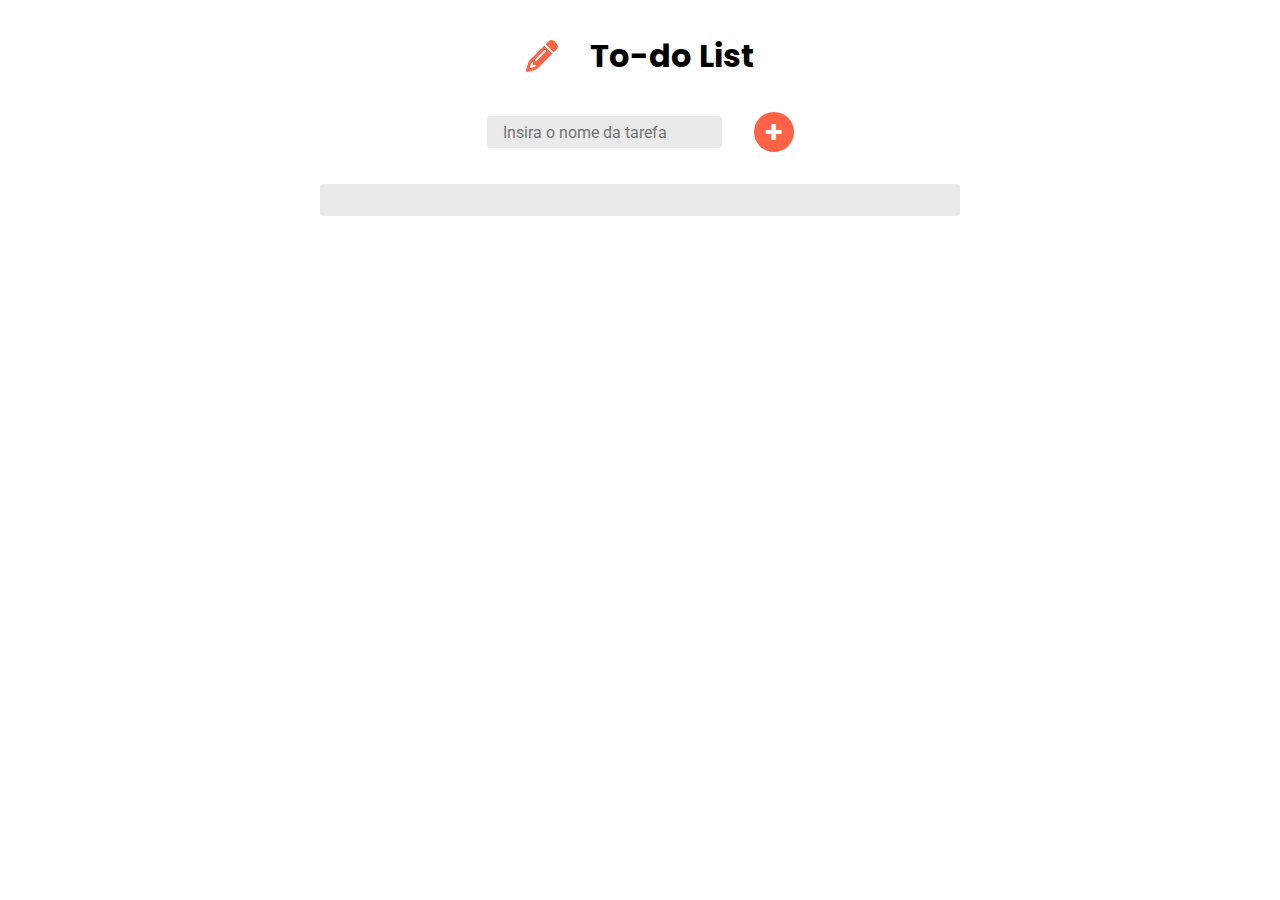
==== index.html @ 04d30c52 "Upload do to-do list" ====
<!DOCTYPE html>
<html lang="pt-BR">
<head>
    <meta charset="UTF-8">
    <meta name="viewport" content="width=device-width, initial-scale=1.0">
    <title>Gabriel Paulillo - To-do list</title>
    <link rel="preconnect" href="https://fonts.googleapis.com">
    <link rel="preconnect" href="https://fonts.gstatic.com" crossorigin>
    <link href="https://fonts.googleapis.com/css2?family=Poppins:ital,wght@0,400;0,500;0,600;0,700;1,400;1,500;1,600;1,700&family=Roboto:ital,wght@0,400;0,500;0,700;1,400;1,500;1,700&display=swap" rel="stylesheet">
    <link rel="stylesheet" href="./style.css">
</head>
<body>
    <header>
        <svg xmlns="http://www.w3.org/2000/svg" viewBox="0 0 512 512"><path d="M410.3 231l11.3-11.3-33.9-33.9-62.1-62.1L291.7 89.8l-11.3 11.3-22.6 22.6L58.6 322.9c-10.4 10.4-18 23.3-22.2 37.4L1 480.7c-2.5 8.4-.2 17.5 6.1 23.7s15.3 8.5 23.7 6.1l120.3-35.4c14.1-4.2 27-11.8 37.4-22.2L387.7 253.7 410.3 231zM160 399.4l-9.1 22.7c-4 3.1-8.5 5.4-13.3 6.9L59.4 452l23-78.1c1.4-4.9 3.8-9.4 6.9-13.3l22.7-9.1v32c0 8.8 7.2 16 16 16h32zM362.7 18.7L348.3 33.2 325.7 55.8 314.3 67.1l33.9 33.9 62.1 62.1 33.9 33.9 11.3-11.3 22.6-22.6 14.5-14.5c25-25 25-65.5 0-90.5L453.3 18.7c-25-25-65.5-25-90.5 0zm-47.4 168l-144 144c-6.2 6.2-16.4 6.2-22.6 0s-6.2-16.4 0-22.6l144-144c6.2-6.2 16.4-6.2 22.6 0s6.2 16.4 0 22.6z"/></svg>
        <h1>To-do List</h1>
    </header>
    <main>
        <form id="tarefa">
            <input type="text" name="" id="form__nome-tarefa" required placeholder="Insira o nome da tarefa">
            <button type="submit" id="form__submit-button">+</button>
        </form>
        
        <ul id="tarefa-inserida"></ul>
    </main>
    <script src="https://code.jquery.com/jquery-3.7.1.min.js"></script>
    <script src="./index.js"></script>
</body>
</html>
---- style.css ----
* {
    margin: 0;
    padding: 0;
    box-sizing: border-box;
    font-family: 'Roboto', sans-serif;
    font-size: 1rem;
}

header {
    display: flex;
    align-items: center;
    justify-content: center;
    gap: 2rem;
    padding: 2rem;
}

header svg {
    height: 2rem;
    width: 2rem;
    fill: tomato;
}

header h1 {
    font-family: 'Poppins', sans-serif;
    font-weight: bold;
    font-size: 2rem;
}

form {
    display: flex;
    align-items: center;
    justify-content: center;
    gap: 2rem;
}

#tarefa input {
    height: 1.5rem;
    border-radius: 4px;
    border: none;
    background-color: #EAEAEA;
    padding: 1rem;
}

#tarefa button {
    color: #fff;
    background-color: tomato;
    font-size: 2rem;
    font-weight: bold;
    height: 2.5rem;
    width: 2.5rem;
    border: none;
    border-radius: 100%;
    text-align: center;
    cursor: pointer;
}

ul {
    display: flex;
    flex-direction: column;
    justify-content: center;
    align-items: center;
    gap: 1rem;
    padding: 1rem;
    margin-top: 2rem;
    margin-left: 25%;
    width: 50%;
    background-color: #EAEAEA;
    border-radius: 4px;
    list-style: none;
}

.delete {
    text-decoration: none;
}

.concluido {
    text-decoration: none;
    color: #13bb21;
}
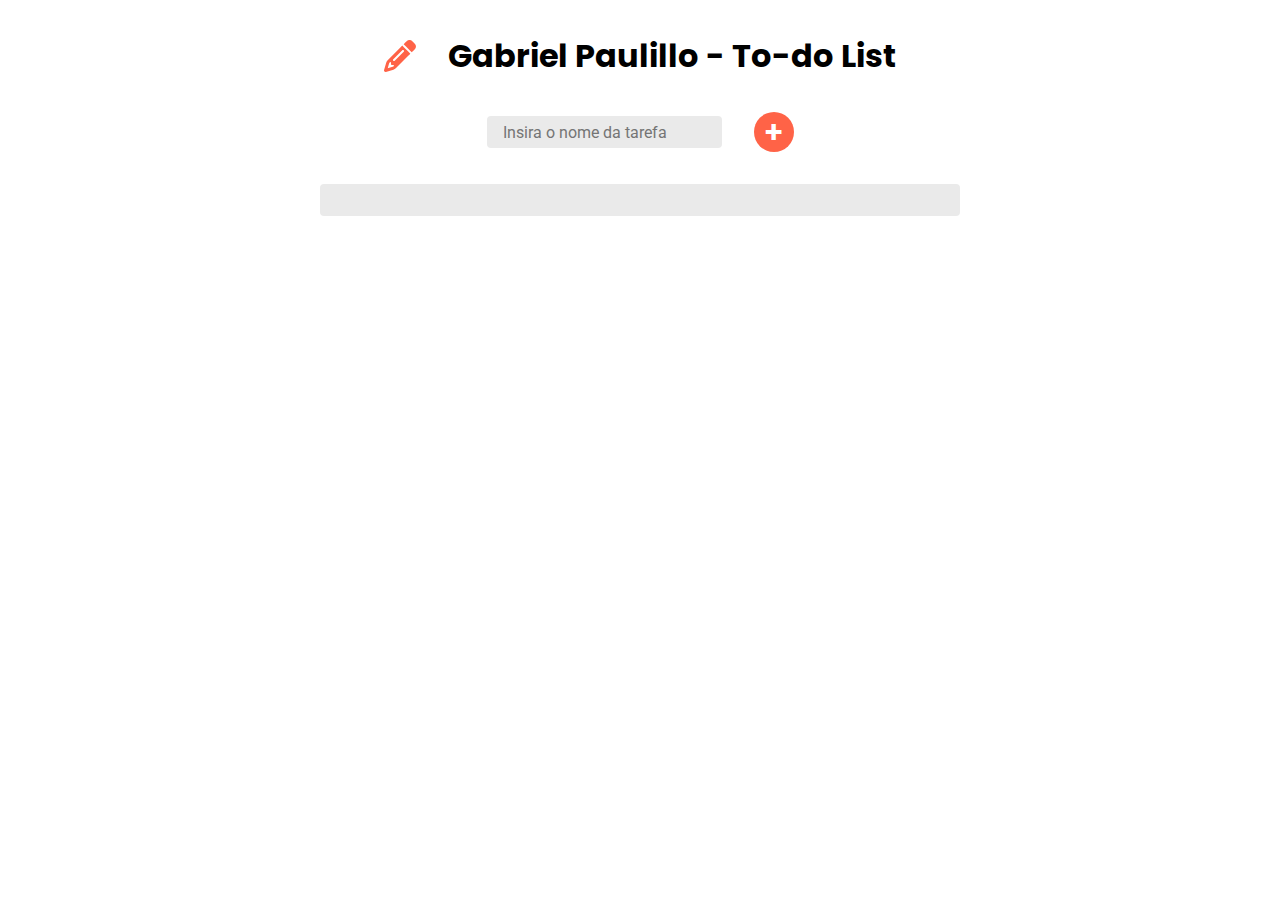
==== commit 04cdbfb2: "Changed the h1" ====
--- a/index.html
+++ b/index.html
@@ -12,7 +12,7 @@
 <body>
     <header>
         <svg xmlns="http://www.w3.org/2000/svg" viewBox="0 0 512 512"><path d="M410.3 231l11.3-11.3-33.9-33.9-62.1-62.1L291.7 89.8l-11.3 11.3-22.6 22.6L58.6 322.9c-10.4 10.4-18 23.3-22.2 37.4L1 480.7c-2.5 8.4-.2 17.5 6.1 23.7s15.3 8.5 23.7 6.1l120.3-35.4c14.1-4.2 27-11.8 37.4-22.2L387.7 253.7 410.3 231zM160 399.4l-9.1 22.7c-4 3.1-8.5 5.4-13.3 6.9L59.4 452l23-78.1c1.4-4.9 3.8-9.4 6.9-13.3l22.7-9.1v32c0 8.8 7.2 16 16 16h32zM362.7 18.7L348.3 33.2 325.7 55.8 314.3 67.1l33.9 33.9 62.1 62.1 33.9 33.9 11.3-11.3 22.6-22.6 14.5-14.5c25-25 25-65.5 0-90.5L453.3 18.7c-25-25-65.5-25-90.5 0zm-47.4 168l-144 144c-6.2 6.2-16.4 6.2-22.6 0s-6.2-16.4 0-22.6l144-144c6.2-6.2 16.4-6.2 22.6 0s6.2 16.4 0 22.6z"/></svg>
-        <h1>To-do List</h1>
+        <h1>Gabriel Paulillo - To-do List</h1>
     </header>
     <main>
         <form id="tarefa">
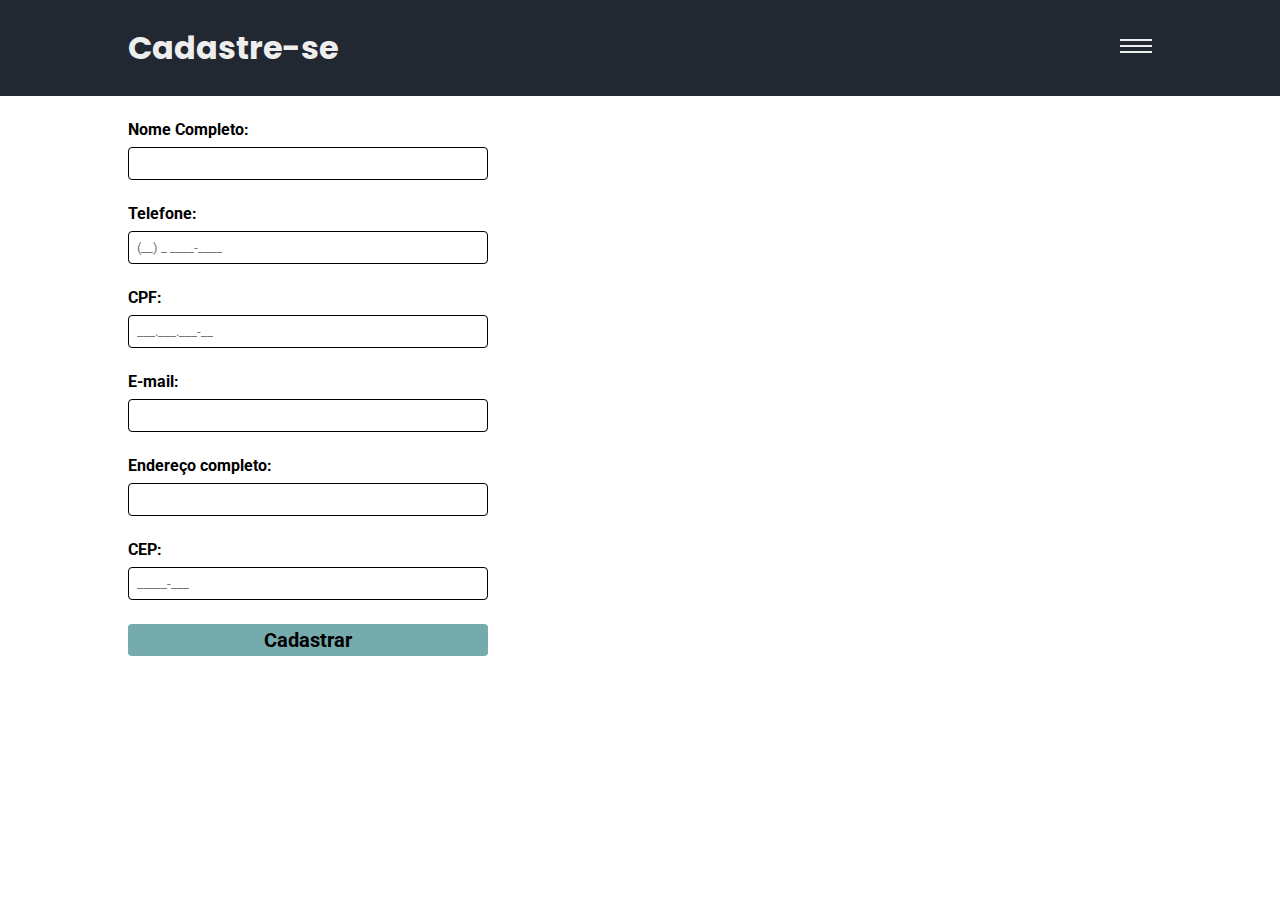
==== commit ce74fc6f: "First commit" ====
--- a/index.html
+++ b/index.html
@@ -3,7 +3,7 @@
 <head>
     <meta charset="UTF-8">
     <meta name="viewport" content="width=device-width, initial-scale=1.0">
-    <title>Gabriel Paulillo - To-do list</title>
+    <title>m10. Pratique</title>
     <link rel="preconnect" href="https://fonts.googleapis.com">
     <link rel="preconnect" href="https://fonts.gstatic.com" crossorigin>
     <link href="https://fonts.googleapis.com/css2?family=Poppins:ital,wght@0,400;0,500;0,600;0,700;1,400;1,500;1,600;1,700&family=Roboto:ital,wght@0,400;0,500;0,700;1,400;1,500;1,700&display=swap" rel="stylesheet">
@@ -11,18 +11,66 @@
 </head>
 <body>
     <header>
-        <svg xmlns="http://www.w3.org/2000/svg" viewBox="0 0 512 512"><path d="M410.3 231l11.3-11.3-33.9-33.9-62.1-62.1L291.7 89.8l-11.3 11.3-22.6 22.6L58.6 322.9c-10.4 10.4-18 23.3-22.2 37.4L1 480.7c-2.5 8.4-.2 17.5 6.1 23.7s15.3 8.5 23.7 6.1l120.3-35.4c14.1-4.2 27-11.8 37.4-22.2L387.7 253.7 410.3 231zM160 399.4l-9.1 22.7c-4 3.1-8.5 5.4-13.3 6.9L59.4 452l23-78.1c1.4-4.9 3.8-9.4 6.9-13.3l22.7-9.1v32c0 8.8 7.2 16 16 16h32zM362.7 18.7L348.3 33.2 325.7 55.8 314.3 67.1l33.9 33.9 62.1 62.1 33.9 33.9 11.3-11.3 22.6-22.6 14.5-14.5c25-25 25-65.5 0-90.5L453.3 18.7c-25-25-65.5-25-90.5 0zm-47.4 168l-144 144c-6.2 6.2-16.4 6.2-22.6 0s-6.2-16.4 0-22.6l144-144c6.2-6.2 16.4-6.2 22.6 0s6.2 16.4 0 22.6z"/></svg>
-        <h1>Gabriel Paulillo - To-do List</h1>
+        <div class="container container-flex">
+            <h1>Cadastre-se</h1>
+            <div class="menu-hamburger">
+                <span></span>
+                <span></span>
+                <span></span>
+            </div>
+        </div>
+        <nav>
+            <div class="container">
+                <ul>
+                    <li>
+                        <a href="#">Sobre</a>
+                    </li>
+                    <li>
+                        <a href="#">Contato</a>
+                    </li>
+                    <li>
+                        <a href="#">Login</a>
+                    </li>
+                </ul>
+            </div>
+        </nav>
+
     </header>
-    <main>
-        <form id="tarefa">
-            <input type="text" name="" id="form__nome-tarefa" required placeholder="Insira o nome da tarefa">
-            <button type="submit" id="form__submit-button">+</button>
-        </form>
-        
-        <ul id="tarefa-inserida"></ul>
-    </main>
+    <section>
+        <div class="container">
+            <form action="">
+                <div class="campo-de-preenchimento">
+                    <label for="nome">Nome Completo:</label>
+                    <input type="text" name="nome" id="nome">
+                </div>
+                <div class="campo-de-preenchimento">
+                    <label for="telefone">Telefone:</label>
+                    <input type="text" name="telefone" id="telefone">
+                </div>
+                <div class="campo-de-preenchimento">
+                    <label for="cpf">CPF:</label>
+                    <input type="text" name="cpf" id="cpf">
+                </div>
+                <div class="campo-de-preenchimento">
+                    <label for="email">E-mail:</label>
+                    <input type="email" name="email" id="email">
+                </div>
+                <div class="campo-de-preenchimento">
+                    <label for="endereco">Endereço completo:</label>
+                    <input type="text" name="endereco" id="endereco">
+                </div>
+                <div class="campo-de-preenchimento">
+                    <label for="cep">CEP:</label>
+                    <input type="text" name="cep" id="cep">
+                </div>
+                <input id='submit' type="submit" value="Cadastrar">
+            </form>
+        </div>
+    </section>
     <script src="https://code.jquery.com/jquery-3.7.1.min.js"></script>
-    <script src="./index.js"></script>
+    <script src="./js/jquery.mask.min.js"></script>
+    <script src="./js/jquery.validate.min.js"></script>
+    <script src="./js/messages_pt_BR.min.js"></script>
+    <script src="./js/index.js"></script>
 </body>
 </html>--- a/style.css
+++ b/style.css
@@ -3,77 +3,107 @@
     padding: 0;
     box-sizing: border-box;
     font-family: 'Roboto', sans-serif;
-    font-size: 1rem;
+}
+
+html {
+    overflow-x: hidden;
 }
 
 header {
-    display: flex;
-    align-items: center;
-    justify-content: center;
-    gap: 2rem;
-    padding: 2rem;
-}
-
-header svg {
-    height: 2rem;
-    width: 2rem;
-    fill: tomato;
+    background-color: #222831;
+    padding-top: 1.5rem;
+    color: #EEEEEE;
+    width: 100%;
 }
 
 header h1 {
     font-family: 'Poppins', sans-serif;
+}
+
+.container {
+    max-width: 64rem;
+    width: 100%;
+    margin: 0 auto;
+}
+
+header > .container {
+    align-items: center;
+    justify-content: space-between;
+    padding-bottom: 1.5rem;
+}
+
+.container-flex {
+    display: flex;
+}
+
+.menu-hamburger {
+    width: 2rem;
+    cursor: pointer;
+}
+
+.menu-hamburger span {
+    background-color: #EEEEEE;
+    height: .125rem;
+    width: 100%;
+    display: block;
+    margin-bottom: .25rem;
+}
+
+nav {
+    background-color: #31363F;
+    display: none;
+    padding: 1rem 0;
+}
+
+nav ul li {
+    list-style: none;
+    display: inline;
+    margin-right: 1.5rem;
+    font-family: 'Poppins', sans-serif;
+    font-size: 1.125rem;
     font-weight: bold;
-    font-size: 2rem;
+    text-transform: uppercase;
+}
+
+nav ul li a {
+    color: #EEEEEE;
+    text-decoration: none;
 }
 
 form {
-    display: flex;
-    align-items: center;
-    justify-content: center;
-    gap: 2rem;
+    margin-top: 1.5rem;
+    max-width: 22.5rem;
 }
 
-#tarefa input {
-    height: 1.5rem;
-    border-radius: 4px;
-    border: none;
-    background-color: #EAEAEA;
-    padding: 1rem;
+.campo-de-preenchimento {
+    margin-bottom: 1.5rem;
 }
 
-#tarefa button {
-    color: #fff;
-    background-color: tomato;
-    font-size: 2rem;
+.campo-de-preenchimento label {
     font-weight: bold;
-    height: 2.5rem;
-    width: 2.5rem;
+    margin-bottom: .5rem;
+    display: block;
+}
+
+.campo-de-preenchimento input {
+    border: 1px solid black;
+    border-radius: .25rem;
+    width: 100%;
+    display: block;
+    padding: .5rem;
+}
+
+#submit {
     border: none;
-    border-radius: 100%;
-    text-align: center;
+    border-radius: .25rem;
+    background-color: #76ABAE;
+    font-size: 1.25rem;
+    font-weight: bold;
+    width: 100%;
+    height: 2rem;
     cursor: pointer;
 }
 
-ul {
-    display: flex;
-    flex-direction: column;
-    justify-content: center;
-    align-items: center;
-    gap: 1rem;
-    padding: 1rem;
-    margin-top: 2rem;
-    margin-left: 25%;
-    width: 50%;
-    background-color: #EAEAEA;
-    border-radius: 4px;
-    list-style: none;
+input.error {
+    border: 1px solid red
 }
-
-.delete {
-    text-decoration: none;
-}
-
-.concluido {
-    text-decoration: none;
-    color: #13bb21;
-}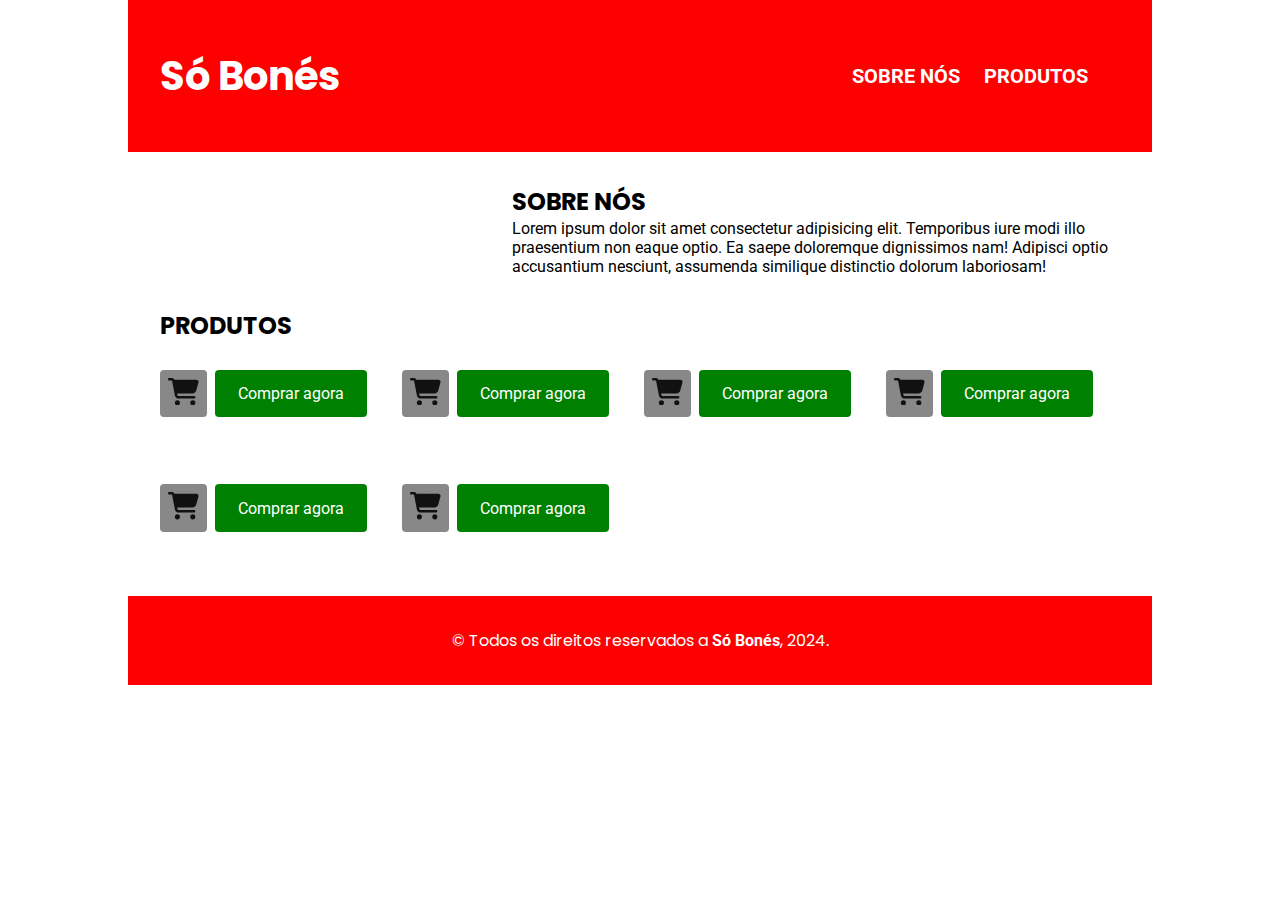
==== commit d5004811: "first commit" ====
--- a/index.html
+++ b/index.html
@@ -3,74 +3,137 @@
 <head>
     <meta charset="UTF-8">
     <meta name="viewport" content="width=device-width, initial-scale=1.0">
-    <title>m10. Pratique</title>
+    <title>Exerc. Módulo 11</title>
+    <link rel="stylesheet" href="./style.css">
     <link rel="preconnect" href="https://fonts.googleapis.com">
     <link rel="preconnect" href="https://fonts.gstatic.com" crossorigin>
     <link href="https://fonts.googleapis.com/css2?family=Poppins:ital,wght@0,400;0,500;0,600;0,700;1,400;1,500;1,600;1,700&family=Roboto:ital,wght@0,400;0,500;0,700;1,400;1,500;1,700&display=swap" rel="stylesheet">
-    <link rel="stylesheet" href="./style.css">
 </head>
 <body>
     <header>
         <div class="container container-flex">
-            <h1>Cadastre-se</h1>
-            <div class="menu-hamburger">
-                <span></span>
-                <span></span>
-                <span></span>
-            </div>
-        </div>
-        <nav>
-            <div class="container">
-                <ul>
+            <h1>Só Bonés</h1>
+            <nav>
+                <ul class="container container-flex menu">
                     <li>
-                        <a href="#">Sobre</a>
+                        <a href="#">Sobre nós</a>
                     </li>
                     <li>
-                        <a href="#">Contato</a>
-                    </li>
-                    <li>
-                        <a href="#">Login</a>
+                        <a href="#">Produtos</a>
                     </li>
                 </ul>
-            </div>
-        </nav>
+            </nav>
+        </div>
+    </header>
 
-    </header>
-    <section>
-        <div class="container">
-            <form action="">
-                <div class="campo-de-preenchimento">
-                    <label for="nome">Nome Completo:</label>
-                    <input type="text" name="nome" id="nome">
+
+    <div class="container container-flex">
+        <main>
+            <section class="about">
+                <img src="https://via.placeholder.com/320x320" alt="">
+                <div class="about-text">
+                    <h2>Sobre nós</h2>
+                    <p>
+                        Lorem ipsum dolor sit amet consectetur adipisicing elit. Temporibus iure modi illo praesentium non eaque
+                        optio. Ea saepe doloremque dignissimos nam! Adipisci optio accusantium nesciunt, assumenda similique
+                        distinctio dolorum laboriosam!
+                    </p>
                 </div>
-                <div class="campo-de-preenchimento">
-                    <label for="telefone">Telefone:</label>
-                    <input type="text" name="telefone" id="telefone">
+            </section>
+        
+            <section id="products-section">
+                <h2 class="product-section-title">Produtos</h2>
+                <div class="products">
+                    <div class="product-info">
+                        <img src="https://via.placeholder.com/240x240" alt="">
+                        <div class="buttons">
+                            <button type="submit" class="add-to-cart">
+                                <svg xmlns="http://www.w3.org/2000/svg"
+                                    viewBox="0 0 576 512"><!--!Font Awesome Free 6.5.1 by @fontawesome - https://fontawesome.com License - https://fontawesome.com/license/free Copyright 2024 Fonticons, Inc.-->
+                                    <path
+                                        d="M0 24C0 10.7 10.7 0 24 0H69.5c22 0 41.5 12.8 50.6 32h411c26.3 0 45.5 25 38.6 50.4l-41 152.3c-8.5 31.4-37 53.3-69.5 53.3H170.7l5.4 28.5c2.2 11.3 12.1 19.5 23.6 19.5H488c13.3 0 24 10.7 24 24s-10.7 24-24 24H199.7c-34.6 0-64.3-24.6-70.7-58.5L77.4 54.5c-.7-3.8-4-6.5-7.9-6.5H24C10.7 48 0 37.3 0 24zM128 464a48 48 0 1 1 96 0 48 48 0 1 1 -96 0zm336-48a48 48 0 1 1 0 96 48 48 0 1 1 0-96z" />
+                                </svg>
+                            </button>
+                            <button type="submit" class="buy-now">Comprar agora</button>
+                        </div>
+                    </div>
+                    <div class="product-info">
+                        <img src="https://via.placeholder.com/240x240" alt="">
+                        <div class="buttons">
+                            <button type="submit" class="add-to-cart">
+                                <svg xmlns="http://www.w3.org/2000/svg"
+                                    viewBox="0 0 576 512"><!--!Font Awesome Free 6.5.1 by @fontawesome - https://fontawesome.com License - https://fontawesome.com/license/free Copyright 2024 Fonticons, Inc.-->
+                                    <path
+                                        d="M0 24C0 10.7 10.7 0 24 0H69.5c22 0 41.5 12.8 50.6 32h411c26.3 0 45.5 25 38.6 50.4l-41 152.3c-8.5 31.4-37 53.3-69.5 53.3H170.7l5.4 28.5c2.2 11.3 12.1 19.5 23.6 19.5H488c13.3 0 24 10.7 24 24s-10.7 24-24 24H199.7c-34.6 0-64.3-24.6-70.7-58.5L77.4 54.5c-.7-3.8-4-6.5-7.9-6.5H24C10.7 48 0 37.3 0 24zM128 464a48 48 0 1 1 96 0 48 48 0 1 1 -96 0zm336-48a48 48 0 1 1 0 96 48 48 0 1 1 0-96z" />
+                                </svg>
+                            </button>
+                            <button type="submit" class="buy-now">Comprar agora</button>
+                        </div>
+                    </div>
+                    <div class="product-info">
+                        <img src="https://via.placeholder.com/240x240" alt="">
+                        <div class="buttons">
+                            <button type="submit" class="add-to-cart">
+                                <svg xmlns="http://www.w3.org/2000/svg"
+                                    viewBox="0 0 576 512"><!--!Font Awesome Free 6.5.1 by @fontawesome - https://fontawesome.com License - https://fontawesome.com/license/free Copyright 2024 Fonticons, Inc.-->
+                                    <path
+                                        d="M0 24C0 10.7 10.7 0 24 0H69.5c22 0 41.5 12.8 50.6 32h411c26.3 0 45.5 25 38.6 50.4l-41 152.3c-8.5 31.4-37 53.3-69.5 53.3H170.7l5.4 28.5c2.2 11.3 12.1 19.5 23.6 19.5H488c13.3 0 24 10.7 24 24s-10.7 24-24 24H199.7c-34.6 0-64.3-24.6-70.7-58.5L77.4 54.5c-.7-3.8-4-6.5-7.9-6.5H24C10.7 48 0 37.3 0 24zM128 464a48 48 0 1 1 96 0 48 48 0 1 1 -96 0zm336-48a48 48 0 1 1 0 96 48 48 0 1 1 0-96z" />
+                                </svg>
+                            </button>
+                            <button type="submit" class="buy-now">Comprar agora</button>
+                        </div>
+                    </div>
+                    <div class="product-info">
+                        <img src="https://via.placeholder.com/240x240" alt="">
+                        <div class="buttons">
+                            <button type="submit" class="add-to-cart">
+                                <svg xmlns="http://www.w3.org/2000/svg"
+                                    viewBox="0 0 576 512"><!--!Font Awesome Free 6.5.1 by @fontawesome - https://fontawesome.com License - https://fontawesome.com/license/free Copyright 2024 Fonticons, Inc.-->
+                                    <path
+                                        d="M0 24C0 10.7 10.7 0 24 0H69.5c22 0 41.5 12.8 50.6 32h411c26.3 0 45.5 25 38.6 50.4l-41 152.3c-8.5 31.4-37 53.3-69.5 53.3H170.7l5.4 28.5c2.2 11.3 12.1 19.5 23.6 19.5H488c13.3 0 24 10.7 24 24s-10.7 24-24 24H199.7c-34.6 0-64.3-24.6-70.7-58.5L77.4 54.5c-.7-3.8-4-6.5-7.9-6.5H24C10.7 48 0 37.3 0 24zM128 464a48 48 0 1 1 96 0 48 48 0 1 1 -96 0zm336-48a48 48 0 1 1 0 96 48 48 0 1 1 0-96z" />
+                                </svg>
+                            </button>
+                            <button type="submit" class="buy-now">Comprar agora</button>
+                        </div>
+                    </div>
+                    <div class="product-info">
+                        <img src="https://via.placeholder.com/240x240" alt="">
+                        <div class="buttons">
+                            <button type="submit" class="add-to-cart">
+                                <svg xmlns="http://www.w3.org/2000/svg"
+                                    viewBox="0 0 576 512"><!--!Font Awesome Free 6.5.1 by @fontawesome - https://fontawesome.com License - https://fontawesome.com/license/free Copyright 2024 Fonticons, Inc.-->
+                                    <path
+                                        d="M0 24C0 10.7 10.7 0 24 0H69.5c22 0 41.5 12.8 50.6 32h411c26.3 0 45.5 25 38.6 50.4l-41 152.3c-8.5 31.4-37 53.3-69.5 53.3H170.7l5.4 28.5c2.2 11.3 12.1 19.5 23.6 19.5H488c13.3 0 24 10.7 24 24s-10.7 24-24 24H199.7c-34.6 0-64.3-24.6-70.7-58.5L77.4 54.5c-.7-3.8-4-6.5-7.9-6.5H24C10.7 48 0 37.3 0 24zM128 464a48 48 0 1 1 96 0 48 48 0 1 1 -96 0zm336-48a48 48 0 1 1 0 96 48 48 0 1 1 0-96z" />
+                                </svg>
+                            </button>
+                            <button type="submit" class="buy-now">Comprar agora</button>
+                        </div>
+                    </div>
+                    <div class="product-info">
+                        <img src="https://via.placeholder.com/240x240" alt="">
+                        <div class="buttons">
+                            <button type="submit" class="add-to-cart">
+                                <svg xmlns="http://www.w3.org/2000/svg"
+                                    viewBox="0 0 576 512"><!--!Font Awesome Free 6.5.1 by @fontawesome - https://fontawesome.com License - https://fontawesome.com/license/free Copyright 2024 Fonticons, Inc.-->
+                                    <path
+                                        d="M0 24C0 10.7 10.7 0 24 0H69.5c22 0 41.5 12.8 50.6 32h411c26.3 0 45.5 25 38.6 50.4l-41 152.3c-8.5 31.4-37 53.3-69.5 53.3H170.7l5.4 28.5c2.2 11.3 12.1 19.5 23.6 19.5H488c13.3 0 24 10.7 24 24s-10.7 24-24 24H199.7c-34.6 0-64.3-24.6-70.7-58.5L77.4 54.5c-.7-3.8-4-6.5-7.9-6.5H24C10.7 48 0 37.3 0 24zM128 464a48 48 0 1 1 96 0 48 48 0 1 1 -96 0zm336-48a48 48 0 1 1 0 96 48 48 0 1 1 0-96z" />
+                                </svg>
+                            </button>
+                            <button type="submit" class="buy-now">Comprar agora</button>
+                        </div>
+                    </div>
                 </div>
-                <div class="campo-de-preenchimento">
-                    <label for="cpf">CPF:</label>
-                    <input type="text" name="cpf" id="cpf">
-                </div>
-                <div class="campo-de-preenchimento">
-                    <label for="email">E-mail:</label>
-                    <input type="email" name="email" id="email">
-                </div>
-                <div class="campo-de-preenchimento">
-                    <label for="endereco">Endereço completo:</label>
-                    <input type="text" name="endereco" id="endereco">
-                </div>
-                <div class="campo-de-preenchimento">
-                    <label for="cep">CEP:</label>
-                    <input type="text" name="cep" id="cep">
-                </div>
-                <input id='submit' type="submit" value="Cadastrar">
-            </form>
-        </div>
-    </section>
+            </section>
+        </main>
+    </div>
+
+    <footer>
+        <p>
+            © Todos os direitos reservados a <strong>Só Bonés</strong>, 2024.
+        </p>
+    </footer>
+
     <script src="https://code.jquery.com/jquery-3.7.1.min.js"></script>
-    <script src="./js/jquery.mask.min.js"></script>
-    <script src="./js/jquery.validate.min.js"></script>
-    <script src="./js/messages_pt_BR.min.js"></script>
-    <script src="./js/index.js"></script>
+    <script src="./index.js"></script>
 </body>
 </html>--- a/style.css
+++ b/style.css
@@ -5,105 +5,120 @@
     font-family: 'Roboto', sans-serif;
 }
 
-html {
-    overflow-x: hidden;
-}
-
-header {
-    background-color: #222831;
-    padding-top: 1.5rem;
-    color: #EEEEEE;
+body {
+    margin: 0 auto;
+    max-width: 1024px;
     width: 100%;
 }
 
-header h1 {
-    font-family: 'Poppins', sans-serif;
-}
+/* header */
 
 .container {
-    max-width: 64rem;
-    width: 100%;
-    margin: 0 auto;
-}
-
-header > .container {
     align-items: center;
     justify-content: space-between;
-    padding-bottom: 1.5rem;
+    padding: 2rem;
 }
 
 .container-flex {
     display: flex;
 }
 
-.menu-hamburger {
-    width: 2rem;
-    cursor: pointer;
+header {
+    width: 100%;
+    background-color: red;
 }
 
-.menu-hamburger span {
-    background-color: #EEEEEE;
-    height: .125rem;
-    width: 100%;
-    display: block;
-    margin-bottom: .25rem;
+h1 {
+    color: #fff;
+    font-family: 'Poppins', sans-serif;
+    font-size: 2.5rem;
+    font-weight: bold;
 }
 
-nav {
-    background-color: #31363F;
-    display: none;
-    padding: 1rem 0;
+.menu li {
+    list-style: none;
+    margin-left: 1.5rem;
 }
 
-nav ul li {
-    list-style: none;
-    display: inline;
-    margin-right: 1.5rem;
+.menu li a {
+    text-decoration: none;
+    color: #fff;
+    text-transform: uppercase;
+    font-size: 1.25rem;
+    font-weight: bold;
+}
+
+/* about section */
+section h2 {
     font-family: 'Poppins', sans-serif;
-    font-size: 1.125rem;
+    font-size: 1.5rem;
     font-weight: bold;
     text-transform: uppercase;
 }
 
-nav ul li a {
-    color: #EEEEEE;
-    text-decoration: none;
+.about {
+    display: grid;
+    grid-template-columns: 1fr 2fr;
 }
 
-form {
-    margin-top: 1.5rem;
-    max-width: 22.5rem;
+.about-text {
+    margin-left: 2rem;
 }
 
-.campo-de-preenchimento {
-    margin-bottom: 1.5rem;
+/* products section */
+
+#products-section {
+    padding: 2rem 0;
 }
 
-.campo-de-preenchimento label {
-    font-weight: bold;
-    margin-bottom: .5rem;
-    display: block;
+.products {
+    display: grid;
+    grid-template-columns: repeat(4, 1fr);
+    gap: .5rem;
+    width: 100%;
+    row-gap: 2.5rem;
 }
 
-.campo-de-preenchimento input {
-    border: 1px solid black;
-    border-radius: .25rem;
-    width: 100%;
-    display: block;
-    padding: .5rem;
+.buttons {
+    display: grid;
+    grid-template-columns: 20% 65%;
+    gap: .5rem;
 }
 
-#submit {
+.product-info button {
+    padding: .5rem;
+    width: 100%;
     border: none;
-    border-radius: .25rem;
-    background-color: #76ABAE;
-    font-size: 1.25rem;
-    font-weight: bold;
-    width: 100%;
-    height: 2rem;
+    border-radius: 4px;
+    color: #fff;
+    font-size: 1rem;
+    text-align: center;
+    margin: .5rem 0 0;
     cursor: pointer;
 }
 
-input.error {
-    border: 1px solid red
+.buy-now {
+    background-color: green;
 }
+
+.add-to-cart {
+    background-color: #888;
+}
+
+.add-to-cart svg {
+    fill: #111;
+}
+
+/* footer */
+footer {
+    background-color: red;
+    text-align: center;
+    padding: 2rem;
+    width: 100%;
+}
+
+footer p {
+    color: #fff;
+    font-family: 'Poppins', sans-serif;
+    font-size: 1rem;
+}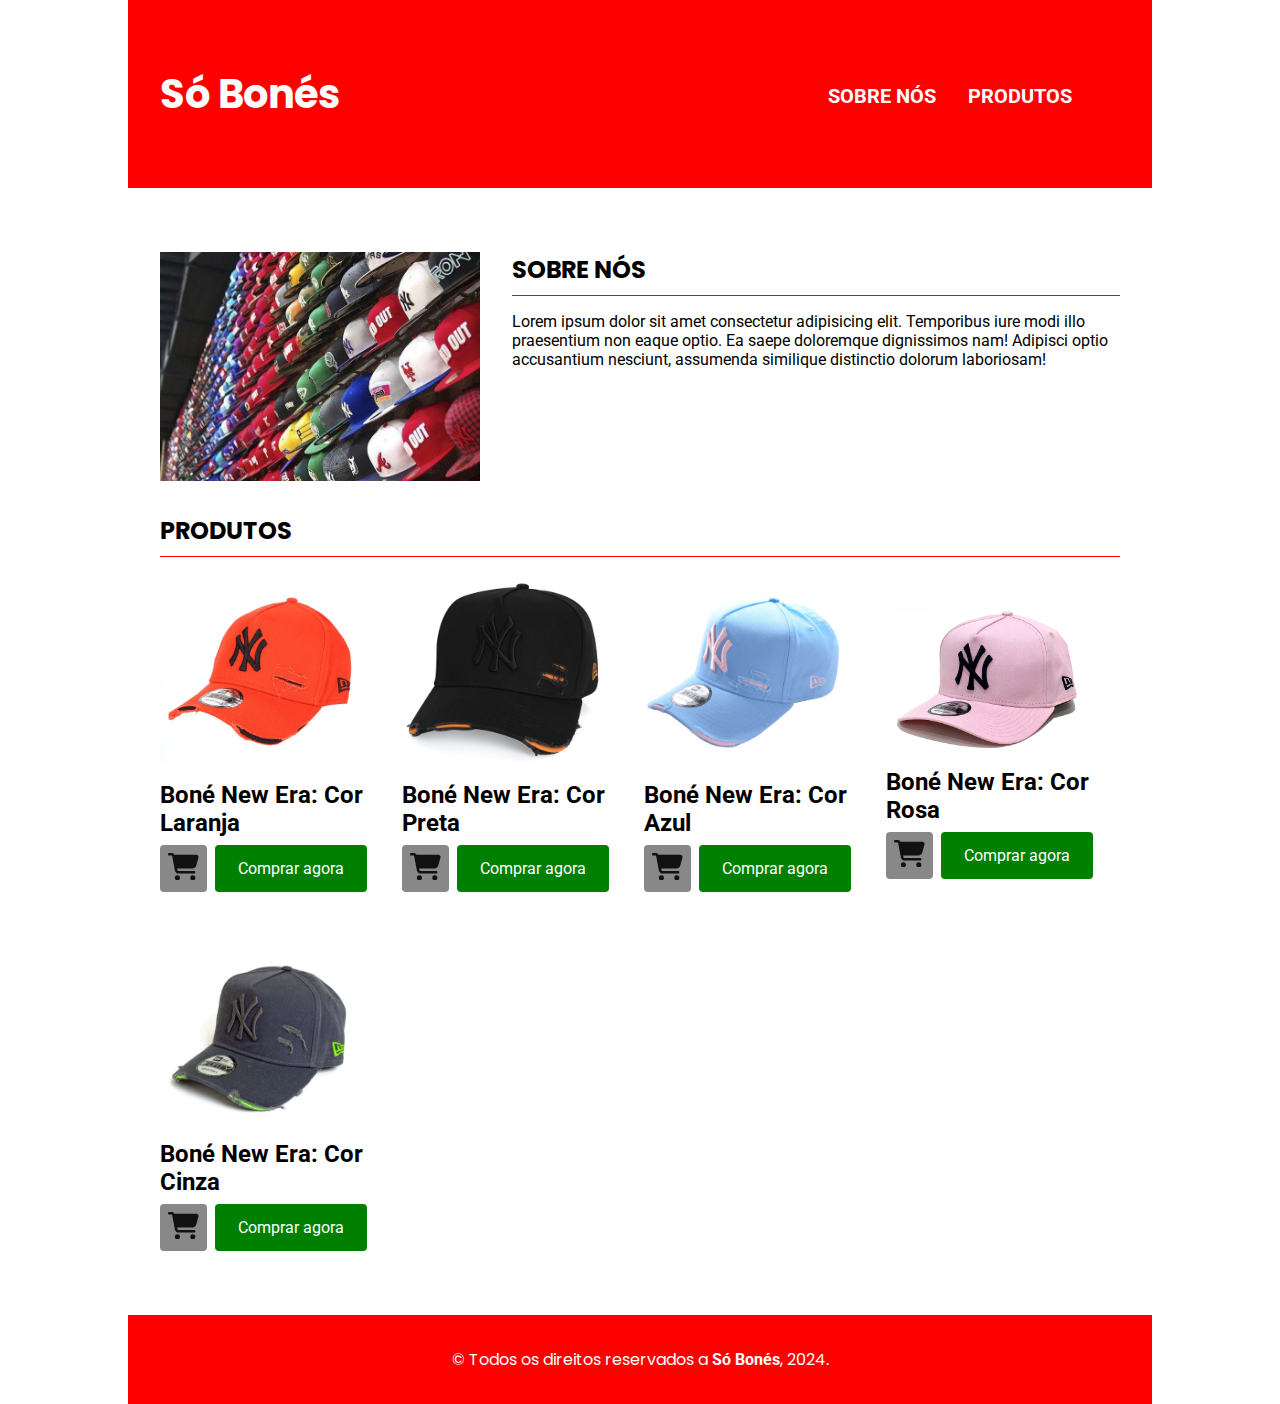
==== commit 60b93e25: "Imagens e responsividade adicionadas" ====
--- a/index.html
+++ b/index.html
@@ -12,120 +12,129 @@
 <body>
     <header>
         <div class="container container-flex">
-            <h1>Só Bonés</h1>
+            <div class="responsividade">
+                <div class="menu-hamburger">
+                    <span></span>
+                    <span></span>
+                    <span></span>
+                </div>
+                <h1>Só Bonés</h1>
+            </div>
             <nav>
-                <ul class="container container-flex menu">
-                    <li>
-                        <a href="#">Sobre nós</a>
-                    </li>
-                    <li>
-                        <a href="#">Produtos</a>
-                    </li>
-                </ul>
+                <div class="container container-flex">
+                    <ul class="menu">
+                        <li>
+                                <a href="#">Sobre nós</a>
+                        </li>
+                        <li>
+                            <a href="#">Produtos</a>
+                            <ul class="submenu">
+                                <li><a href="#">Masculino</a></li>
+                                <li><a href="#">Feminino</a></li>
+                                <li><a href="#">Infantil</a></li>
+                            </ul>
+                        </li>
+                    </ul>
+                </div>
+                <div class="clear"></div>
             </nav>
         </div>
     </header>
 
-
     <div class="container container-flex">
         <main>
-            <section class="about">
-                <img src="https://via.placeholder.com/320x320" alt="">
-                <div class="about-text">
-                    <h2>Sobre nós</h2>
-                    <p>
-                        Lorem ipsum dolor sit amet consectetur adipisicing elit. Temporibus iure modi illo praesentium non eaque
-                        optio. Ea saepe doloremque dignissimos nam! Adipisci optio accusantium nesciunt, assumenda similique
-                        distinctio dolorum laboriosam!
-                    </p>
-                </div>
-            </section>
+                <section class="about">
+                    <img src="./images/lojaSoBones.jpg" alt="">
+                    <div class="about-text">
+                        <h2>Sobre nós</h2>
+                        <hr>
+                        <p>
+                            Lorem ipsum dolor sit amet consectetur adipisicing elit. Temporibus iure modi illo praesentium non eaque
+                            optio. Ea saepe doloremque dignissimos nam! Adipisci optio accusantium nesciunt, assumenda similique
+                            distinctio dolorum laboriosam!
+                        </p>
+                    </div>
+                </section>
         
-            <section id="products-section">
-                <h2 class="product-section-title">Produtos</h2>
-                <div class="products">
-                    <div class="product-info">
-                        <img src="https://via.placeholder.com/240x240" alt="">
-                        <div class="buttons">
-                            <button type="submit" class="add-to-cart">
-                                <svg xmlns="http://www.w3.org/2000/svg"
-                                    viewBox="0 0 576 512"><!--!Font Awesome Free 6.5.1 by @fontawesome - https://fontawesome.com License - https://fontawesome.com/license/free Copyright 2024 Fonticons, Inc.-->
-                                    <path
-                                        d="M0 24C0 10.7 10.7 0 24 0H69.5c22 0 41.5 12.8 50.6 32h411c26.3 0 45.5 25 38.6 50.4l-41 152.3c-8.5 31.4-37 53.3-69.5 53.3H170.7l5.4 28.5c2.2 11.3 12.1 19.5 23.6 19.5H488c13.3 0 24 10.7 24 24s-10.7 24-24 24H199.7c-34.6 0-64.3-24.6-70.7-58.5L77.4 54.5c-.7-3.8-4-6.5-7.9-6.5H24C10.7 48 0 37.3 0 24zM128 464a48 48 0 1 1 96 0 48 48 0 1 1 -96 0zm336-48a48 48 0 1 1 0 96 48 48 0 1 1 0-96z" />
-                                </svg>
-                            </button>
-                            <button type="submit" class="buy-now">Comprar agora</button>
+                <section id="products-section">
+                    <h2>Produtos</h2>
+                    <hr>
+                    <div class="products">
+                        <div class="product-info">
+                            <img src="./images/bone1.jpg" alt="">
+                            <h3>Boné New Era: Cor Laranja</h3>
+                            <div class="buttons">
+                                <button type="submit" class="add-to-cart">
+                                    <svg xmlns="http://www.w3.org/2000/svg"
+                                        viewBox="0 0 576 512">
+                                        <path
+                                            d="M0 24C0 10.7 10.7 0 24 0H69.5c22 0 41.5 12.8 50.6 32h411c26.3 0 45.5 25 38.6 50.4l-41 152.3c-8.5 31.4-37 53.3-69.5 53.3H170.7l5.4 28.5c2.2 11.3 12.1 19.5 23.6 19.5H488c13.3 0 24 10.7 24 24s-10.7 24-24 24H199.7c-34.6 0-64.3-24.6-70.7-58.5L77.4 54.5c-.7-3.8-4-6.5-7.9-6.5H24C10.7 48 0 37.3 0 24zM128 464a48 48 0 1 1 96 0 48 48 0 1 1 -96 0zm336-48a48 48 0 1 1 0 96 48 48 0 1 1 0-96z" />
+                                    </svg>
+                                </button>
+                                <button type="submit" class="buy-now">Comprar agora</button>
+                            </div>
+                        </div>
+                        <div class="product-info">
+                            <img src="./images/bone2.jpg" alt="">
+                            <h3>Boné New Era: Cor Preta</h3>
+                            <div class="buttons">
+                                <button type="submit" class="add-to-cart">
+                                    <svg xmlns="http://www.w3.org/2000/svg"
+                                        viewBox="0 0 576 512">
+                                        <path
+                                            d="M0 24C0 10.7 10.7 0 24 0H69.5c22 0 41.5 12.8 50.6 32h411c26.3 0 45.5 25 38.6 50.4l-41 152.3c-8.5 31.4-37 53.3-69.5 53.3H170.7l5.4 28.5c2.2 11.3 12.1 19.5 23.6 19.5H488c13.3 0 24 10.7 24 24s-10.7 24-24 24H199.7c-34.6 0-64.3-24.6-70.7-58.5L77.4 54.5c-.7-3.8-4-6.5-7.9-6.5H24C10.7 48 0 37.3 0 24zM128 464a48 48 0 1 1 96 0 48 48 0 1 1 -96 0zm336-48a48 48 0 1 1 0 96 48 48 0 1 1 0-96z" />
+                                    </svg>
+                                </button>
+                                <button type="submit" class="buy-now">Comprar agora</button>
+                            </div>
+                        </div>
+                        <div class="product-info">
+                            <img src="./images/bone3.jpg" alt="">
+                            <h3>Boné New Era: Cor Azul</h3>
+                            <div class="buttons">
+                                <button type="submit" class="add-to-cart">
+                                    <svg xmlns="http://www.w3.org/2000/svg"
+                                        viewBox="0 0 576 512">
+                                        <path
+                                            d="M0 24C0 10.7 10.7 0 24 0H69.5c22 0 41.5 12.8 50.6 32h411c26.3 0 45.5 25 38.6 50.4l-41 152.3c-8.5 31.4-37 53.3-69.5 53.3H170.7l5.4 28.5c2.2 11.3 12.1 19.5 23.6 19.5H488c13.3 0 24 10.7 24 24s-10.7 24-24 24H199.7c-34.6 0-64.3-24.6-70.7-58.5L77.4 54.5c-.7-3.8-4-6.5-7.9-6.5H24C10.7 48 0 37.3 0 24zM128 464a48 48 0 1 1 96 0 48 48 0 1 1 -96 0zm336-48a48 48 0 1 1 0 96 48 48 0 1 1 0-96z" />
+                                    </svg>
+                                </button>
+                                <button type="submit" class="buy-now">Comprar agora</button>
+                            </div>
+                        </div>
+                        <div class="product-info">
+                            <img src="./images/bone4.jpg" alt="">
+                            <h3>Boné New Era: Cor Rosa</h3>
+                            <div class="buttons">
+                                <button type="submit" class="add-to-cart">
+                                    <svg xmlns="http://www.w3.org/2000/svg"
+                                        viewBox="0 0 576 512">
+                                        <path
+                                            d="M0 24C0 10.7 10.7 0 24 0H69.5c22 0 41.5 12.8 50.6 32h411c26.3 0 45.5 25 38.6 50.4l-41 152.3c-8.5 31.4-37 53.3-69.5 53.3H170.7l5.4 28.5c2.2 11.3 12.1 19.5 23.6 19.5H488c13.3 0 24 10.7 24 24s-10.7 24-24 24H199.7c-34.6 0-64.3-24.6-70.7-58.5L77.4 54.5c-.7-3.8-4-6.5-7.9-6.5H24C10.7 48 0 37.3 0 24zM128 464a48 48 0 1 1 96 0 48 48 0 1 1 -96 0zm336-48a48 48 0 1 1 0 96 48 48 0 1 1 0-96z" />
+                                    </svg>
+                                </button>
+                                <button type="submit" class="buy-now">Comprar agora</button>
+                            </div>
+                        </div>
+                        <div class="product-info">
+                            <img src="./images/bone5.jpg" alt="">
+                            <h3>Boné New Era: Cor Cinza</h3>
+                            <div class="buttons">
+                                <button type="submit" class="add-to-cart">
+                                    <svg xmlns="http://www.w3.org/2000/svg"
+                                        viewBox="0 0 576 512">
+                                        <path
+                                            d="M0 24C0 10.7 10.7 0 24 0H69.5c22 0 41.5 12.8 50.6 32h411c26.3 0 45.5 25 38.6 50.4l-41 152.3c-8.5 31.4-37 53.3-69.5 53.3H170.7l5.4 28.5c2.2 11.3 12.1 19.5 23.6 19.5H488c13.3 0 24 10.7 24 24s-10.7 24-24 24H199.7c-34.6 0-64.3-24.6-70.7-58.5L77.4 54.5c-.7-3.8-4-6.5-7.9-6.5H24C10.7 48 0 37.3 0 24zM128 464a48 48 0 1 1 96 0 48 48 0 1 1 -96 0zm336-48a48 48 0 1 1 0 96 48 48 0 1 1 0-96z" />
+                                    </svg>
+                                </button>
+                                <button type="submit" class="buy-now">Comprar agora</button>
+                            </div>
                         </div>
                     </div>
-                    <div class="product-info">
-                        <img src="https://via.placeholder.com/240x240" alt="">
-                        <div class="buttons">
-                            <button type="submit" class="add-to-cart">
-                                <svg xmlns="http://www.w3.org/2000/svg"
-                                    viewBox="0 0 576 512"><!--!Font Awesome Free 6.5.1 by @fontawesome - https://fontawesome.com License - https://fontawesome.com/license/free Copyright 2024 Fonticons, Inc.-->
-                                    <path
-                                        d="M0 24C0 10.7 10.7 0 24 0H69.5c22 0 41.5 12.8 50.6 32h411c26.3 0 45.5 25 38.6 50.4l-41 152.3c-8.5 31.4-37 53.3-69.5 53.3H170.7l5.4 28.5c2.2 11.3 12.1 19.5 23.6 19.5H488c13.3 0 24 10.7 24 24s-10.7 24-24 24H199.7c-34.6 0-64.3-24.6-70.7-58.5L77.4 54.5c-.7-3.8-4-6.5-7.9-6.5H24C10.7 48 0 37.3 0 24zM128 464a48 48 0 1 1 96 0 48 48 0 1 1 -96 0zm336-48a48 48 0 1 1 0 96 48 48 0 1 1 0-96z" />
-                                </svg>
-                            </button>
-                            <button type="submit" class="buy-now">Comprar agora</button>
-                        </div>
-                    </div>
-                    <div class="product-info">
-                        <img src="https://via.placeholder.com/240x240" alt="">
-                        <div class="buttons">
-                            <button type="submit" class="add-to-cart">
-                                <svg xmlns="http://www.w3.org/2000/svg"
-                                    viewBox="0 0 576 512"><!--!Font Awesome Free 6.5.1 by @fontawesome - https://fontawesome.com License - https://fontawesome.com/license/free Copyright 2024 Fonticons, Inc.-->
-                                    <path
-                                        d="M0 24C0 10.7 10.7 0 24 0H69.5c22 0 41.5 12.8 50.6 32h411c26.3 0 45.5 25 38.6 50.4l-41 152.3c-8.5 31.4-37 53.3-69.5 53.3H170.7l5.4 28.5c2.2 11.3 12.1 19.5 23.6 19.5H488c13.3 0 24 10.7 24 24s-10.7 24-24 24H199.7c-34.6 0-64.3-24.6-70.7-58.5L77.4 54.5c-.7-3.8-4-6.5-7.9-6.5H24C10.7 48 0 37.3 0 24zM128 464a48 48 0 1 1 96 0 48 48 0 1 1 -96 0zm336-48a48 48 0 1 1 0 96 48 48 0 1 1 0-96z" />
-                                </svg>
-                            </button>
-                            <button type="submit" class="buy-now">Comprar agora</button>
-                        </div>
-                    </div>
-                    <div class="product-info">
-                        <img src="https://via.placeholder.com/240x240" alt="">
-                        <div class="buttons">
-                            <button type="submit" class="add-to-cart">
-                                <svg xmlns="http://www.w3.org/2000/svg"
-                                    viewBox="0 0 576 512"><!--!Font Awesome Free 6.5.1 by @fontawesome - https://fontawesome.com License - https://fontawesome.com/license/free Copyright 2024 Fonticons, Inc.-->
-                                    <path
-                                        d="M0 24C0 10.7 10.7 0 24 0H69.5c22 0 41.5 12.8 50.6 32h411c26.3 0 45.5 25 38.6 50.4l-41 152.3c-8.5 31.4-37 53.3-69.5 53.3H170.7l5.4 28.5c2.2 11.3 12.1 19.5 23.6 19.5H488c13.3 0 24 10.7 24 24s-10.7 24-24 24H199.7c-34.6 0-64.3-24.6-70.7-58.5L77.4 54.5c-.7-3.8-4-6.5-7.9-6.5H24C10.7 48 0 37.3 0 24zM128 464a48 48 0 1 1 96 0 48 48 0 1 1 -96 0zm336-48a48 48 0 1 1 0 96 48 48 0 1 1 0-96z" />
-                                </svg>
-                            </button>
-                            <button type="submit" class="buy-now">Comprar agora</button>
-                        </div>
-                    </div>
-                    <div class="product-info">
-                        <img src="https://via.placeholder.com/240x240" alt="">
-                        <div class="buttons">
-                            <button type="submit" class="add-to-cart">
-                                <svg xmlns="http://www.w3.org/2000/svg"
-                                    viewBox="0 0 576 512"><!--!Font Awesome Free 6.5.1 by @fontawesome - https://fontawesome.com License - https://fontawesome.com/license/free Copyright 2024 Fonticons, Inc.-->
-                                    <path
-                                        d="M0 24C0 10.7 10.7 0 24 0H69.5c22 0 41.5 12.8 50.6 32h411c26.3 0 45.5 25 38.6 50.4l-41 152.3c-8.5 31.4-37 53.3-69.5 53.3H170.7l5.4 28.5c2.2 11.3 12.1 19.5 23.6 19.5H488c13.3 0 24 10.7 24 24s-10.7 24-24 24H199.7c-34.6 0-64.3-24.6-70.7-58.5L77.4 54.5c-.7-3.8-4-6.5-7.9-6.5H24C10.7 48 0 37.3 0 24zM128 464a48 48 0 1 1 96 0 48 48 0 1 1 -96 0zm336-48a48 48 0 1 1 0 96 48 48 0 1 1 0-96z" />
-                                </svg>
-                            </button>
-                            <button type="submit" class="buy-now">Comprar agora</button>
-                        </div>
-                    </div>
-                    <div class="product-info">
-                        <img src="https://via.placeholder.com/240x240" alt="">
-                        <div class="buttons">
-                            <button type="submit" class="add-to-cart">
-                                <svg xmlns="http://www.w3.org/2000/svg"
-                                    viewBox="0 0 576 512"><!--!Font Awesome Free 6.5.1 by @fontawesome - https://fontawesome.com License - https://fontawesome.com/license/free Copyright 2024 Fonticons, Inc.-->
-                                    <path
-                                        d="M0 24C0 10.7 10.7 0 24 0H69.5c22 0 41.5 12.8 50.6 32h411c26.3 0 45.5 25 38.6 50.4l-41 152.3c-8.5 31.4-37 53.3-69.5 53.3H170.7l5.4 28.5c2.2 11.3 12.1 19.5 23.6 19.5H488c13.3 0 24 10.7 24 24s-10.7 24-24 24H199.7c-34.6 0-64.3-24.6-70.7-58.5L77.4 54.5c-.7-3.8-4-6.5-7.9-6.5H24C10.7 48 0 37.3 0 24zM128 464a48 48 0 1 1 96 0 48 48 0 1 1 -96 0zm336-48a48 48 0 1 1 0 96 48 48 0 1 1 0-96z" />
-                                </svg>
-                            </button>
-                            <button type="submit" class="buy-now">Comprar agora</button>
-                        </div>
-                    </div>
-                </div>
-            </section>
+                </section>
         </main>
     </div>
+
 
     <footer>
         <p>
--- a/style.css
+++ b/style.css
@@ -28,6 +28,15 @@
     background-color: red;
 }
 
+.menu-hamburger span {
+    display: none;
+    height: .125rem;
+    background-color: #fff;
+    border: none;
+    margin-bottom: .25rem;
+    width: 2rem;
+}
+
 h1 {
     color: #fff;
     font-family: 'Poppins', sans-serif;
@@ -35,9 +44,43 @@
     font-weight: bold;
 }
 
-.menu li {
+nav {
+    display: block;
+}
+
+.menu > li {
+    float: left;
     list-style: none;
-    margin-left: 1.5rem;
+    padding: 1rem;
+    border-top: .25rem solid transparent;
+    position: relative;
+}
+
+.clear {
+    clear: both;
+}
+
+.submenu {
+    display: none;
+    background-color: #fff;
+    border: 1px solid red;
+    position: absolute;
+    left: 0;
+    width: 12.5rem;
+    top: 100%;
+}
+
+.menu li:hover .submenu {
+    display: block;
+}
+
+.menu li:hover {
+    border-color: red;
+}
+
+.submenu li {
+    display: block;
+    padding: .5rem;
 }
 
 .menu li a {
@@ -48,6 +91,10 @@
     font-weight: bold;
 }
 
+.submenu li a {
+    color: red;
+}
+
 /* about section */
 section h2 {
     font-family: 'Poppins', sans-serif;
@@ -59,6 +106,20 @@
 .about {
     display: grid;
     grid-template-columns: 1fr 2fr;
+    margin-top: 2rem;
+}
+
+.about img {
+    width: 100%;
+    max-height: 25rem;
+    max-width: 32rem;
+}
+
+hr {
+    margin: .5rem 0 1rem;
+    height: 1px;
+    background-color: red;
+    border: none;
 }
 
 .about-text {
@@ -77,6 +138,18 @@
     gap: .5rem;
     width: 100%;
     row-gap: 2.5rem;
+}
+
+.product-info img {
+    margin-bottom: .25rem;
+    max-height: 200px;
+    max-width: 200px;
+}
+
+.product-info h3 {
+    font-family: 'Roboto', sans-serif;
+    font-size: 1.5rem;
+    font-weight: bold;
 }
 
 .buttons {
@@ -121,4 +194,181 @@
     color: #fff;
     font-family: 'Poppins', sans-serif;
     font-size: 1rem;
+}
+
+@media screen and (max-width: 640px) {
+    header .container {
+        display: block;
+    }
+
+    .responsividade {
+        display: flex;
+        justify-content: space-between;
+        align-items: center;
+    }
+
+    main .container {
+        display: block;
+    }
+
+    .menu-hamburger span {
+        display: block;
+    }
+
+    .menu {
+        display: none;
+    }
+
+    nav > .container {
+        padding: 0;
+    }
+
+    .menu li a {
+        text-align: right;
+    }
+
+    .submenu {
+        display: block;
+        width: 100%;
+        position: relative;
+        border: none;
+    }
+
+    .menu > li {
+        float: none;
+        clear: both;
+        padding: 1rem 0;
+    }
+
+    .submenu li {
+        display: block;
+        padding: .5rem;
+    }
+
+    /* about section */
+
+    .about {
+        display: block;
+    }
+
+    .about img {
+        margin-left: auto;
+        margin-right: auto;
+        max-height: 20rem;
+        max-width: 20rem;
+    }
+
+    .about-text {
+        margin-left: 0;
+    }
+
+    .about h2 {
+        margin-top: .5rem;
+    }
+
+    .about p {
+        font-size: 1.25rem;
+    }
+
+    /* products section */
+
+    .products {
+        display: grid;
+        grid-template-columns: 1fr;
+        justify-items: center;
+    }
+
+    .product-info h3 {
+        text-align: center;
+        font-size: 1.25rem;
+    }
+
+    .buttons {
+        justify-content: center;
+        font-size: 1.25rem;
+    }
+}
+
+@media screen and (min-width: 641px) and (max-width: 1023px) {
+    /* header */
+    header .container {
+        display: block;
+    }
+
+    .responsividade {
+        display: flex;
+        justify-content: space-between;
+        align-items: center;
+    }
+
+    main .container {
+        display: block;
+    }
+
+    .menu-hamburger span {
+        display: block;
+    }
+
+    .menu {
+        display: none;
+    }
+
+    nav > .container {
+        padding: 0;
+    }
+
+    .menu li a {
+        text-align: right;
+    }
+
+    .submenu {
+        display: block;
+        width: 100%;
+        position: relative;
+        border: none;
+    }
+
+    .menu > li {
+        float: none;
+        clear: both;
+        padding: 1rem 0;
+    }
+
+    .submenu li {
+        display: block;
+        padding: .5rem;
+    }
+
+    /* about section */
+    .about {
+        display: block;
+    }
+        
+    .about img {
+        display: block;
+        margin-right: auto;
+        margin-left: auto;
+        width: 32rem;
+        height: 25rem;
+    }
+        
+    .about-text {
+        margin-left: 0;
+    }
+        
+    .about h2 {
+        margin-top: .5rem;
+    }
+        
+    .about p {
+        font-size: 1.25rem;
+    }
+        
+    /* products section */
+    .products {
+        display: grid;
+        grid-template-columns: 1fr 1fr;
+        justify-items: center;
+    }
+
 }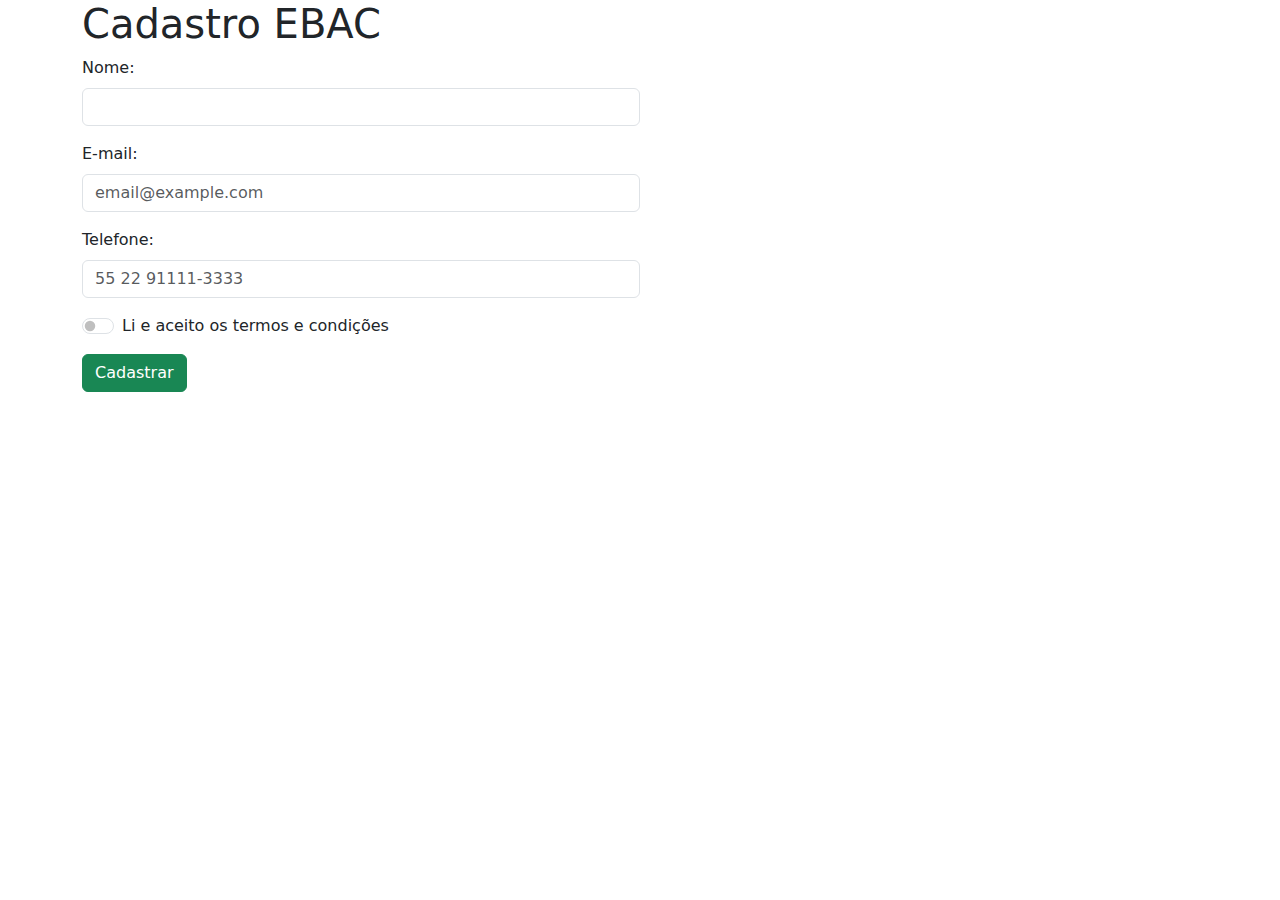
==== commit 64aba2fc: "Initial commit" ====
--- a/index.html
+++ b/index.html
@@ -3,146 +3,36 @@
 <head>
     <meta charset="UTF-8">
     <meta name="viewport" content="width=device-width, initial-scale=1.0">
-    <title>Exerc. Módulo 11</title>
-    <link rel="stylesheet" href="./style.css">
-    <link rel="preconnect" href="https://fonts.googleapis.com">
-    <link rel="preconnect" href="https://fonts.gstatic.com" crossorigin>
-    <link href="https://fonts.googleapis.com/css2?family=Poppins:ital,wght@0,400;0,500;0,600;0,700;1,400;1,500;1,600;1,700&family=Roboto:ital,wght@0,400;0,500;0,700;1,400;1,500;1,700&display=swap" rel="stylesheet">
+    <title>Gabriel Paulillo m12 Exercise</title>
+    <link rel="stylesheet" href="https://cdn.jsdelivr.net/npm/bootstrap@5.3.3/dist/css/bootstrap.min.css">
 </head>
 <body>
-    <header>
-        <div class="container container-flex">
-            <div class="responsividade">
-                <div class="menu-hamburger">
-                    <span></span>
-                    <span></span>
-                    <span></span>
-                </div>
-                <h1>Só Bonés</h1>
+    <div class="container">
+        <div class="row">
+            <div class="col">
+                <h1>Cadastro EBAC</h1>
+                <form>
+                    <div class="mb-3 w-50">
+                        <label class="form-label" for="nome">Nome:</label>
+                        <input class="form-control" type="text" id="nome">
+                    </div>
+                    
+                    <div class="mb-3 w-50">
+                        <label class="form-label" for="email">E-mail:</label>
+                        <input class="form-control" type="text" id="email" placeholder="email@example.com">
+                    </div>
+                    <div class="mb-3 w-50">
+                        <label class="form-label" for="telefone">Telefone:</label>
+                        <input class="form-control" type="text" id="telefone" placeholder="55 22 91111-3333">
+                    </div>
+                    <div class="form-check form-switch mb-3">
+                        <input class="form-check-input" type="checkbox" role="switch" id="check-caixa">
+                        <label class="form-check-label" for="check-caixa">Li e aceito os termos e condições</label>
+                    </div>
+                    <button class="btn btn-success" type="submit">Cadastrar</button>
+                </form>
             </div>
-            <nav>
-                <div class="container container-flex">
-                    <ul class="menu">
-                        <li>
-                                <a href="#">Sobre nós</a>
-                        </li>
-                        <li>
-                            <a href="#">Produtos</a>
-                            <ul class="submenu">
-                                <li><a href="#">Masculino</a></li>
-                                <li><a href="#">Feminino</a></li>
-                                <li><a href="#">Infantil</a></li>
-                            </ul>
-                        </li>
-                    </ul>
-                </div>
-                <div class="clear"></div>
-            </nav>
         </div>
-    </header>
-
-    <div class="container container-flex">
-        <main>
-                <section class="about">
-                    <img src="./images/lojaSoBones.jpg" alt="">
-                    <div class="about-text">
-                        <h2>Sobre nós</h2>
-                        <hr>
-                        <p>
-                            Lorem ipsum dolor sit amet consectetur adipisicing elit. Temporibus iure modi illo praesentium non eaque
-                            optio. Ea saepe doloremque dignissimos nam! Adipisci optio accusantium nesciunt, assumenda similique
-                            distinctio dolorum laboriosam!
-                        </p>
-                    </div>
-                </section>
-        
-                <section id="products-section">
-                    <h2>Produtos</h2>
-                    <hr>
-                    <div class="products">
-                        <div class="product-info">
-                            <img src="./images/bone1.jpg" alt="">
-                            <h3>Boné New Era: Cor Laranja</h3>
-                            <div class="buttons">
-                                <button type="submit" class="add-to-cart">
-                                    <svg xmlns="http://www.w3.org/2000/svg"
-                                        viewBox="0 0 576 512">
-                                        <path
-                                            d="M0 24C0 10.7 10.7 0 24 0H69.5c22 0 41.5 12.8 50.6 32h411c26.3 0 45.5 25 38.6 50.4l-41 152.3c-8.5 31.4-37 53.3-69.5 53.3H170.7l5.4 28.5c2.2 11.3 12.1 19.5 23.6 19.5H488c13.3 0 24 10.7 24 24s-10.7 24-24 24H199.7c-34.6 0-64.3-24.6-70.7-58.5L77.4 54.5c-.7-3.8-4-6.5-7.9-6.5H24C10.7 48 0 37.3 0 24zM128 464a48 48 0 1 1 96 0 48 48 0 1 1 -96 0zm336-48a48 48 0 1 1 0 96 48 48 0 1 1 0-96z" />
-                                    </svg>
-                                </button>
-                                <button type="submit" class="buy-now">Comprar agora</button>
-                            </div>
-                        </div>
-                        <div class="product-info">
-                            <img src="./images/bone2.jpg" alt="">
-                            <h3>Boné New Era: Cor Preta</h3>
-                            <div class="buttons">
-                                <button type="submit" class="add-to-cart">
-                                    <svg xmlns="http://www.w3.org/2000/svg"
-                                        viewBox="0 0 576 512">
-                                        <path
-                                            d="M0 24C0 10.7 10.7 0 24 0H69.5c22 0 41.5 12.8 50.6 32h411c26.3 0 45.5 25 38.6 50.4l-41 152.3c-8.5 31.4-37 53.3-69.5 53.3H170.7l5.4 28.5c2.2 11.3 12.1 19.5 23.6 19.5H488c13.3 0 24 10.7 24 24s-10.7 24-24 24H199.7c-34.6 0-64.3-24.6-70.7-58.5L77.4 54.5c-.7-3.8-4-6.5-7.9-6.5H24C10.7 48 0 37.3 0 24zM128 464a48 48 0 1 1 96 0 48 48 0 1 1 -96 0zm336-48a48 48 0 1 1 0 96 48 48 0 1 1 0-96z" />
-                                    </svg>
-                                </button>
-                                <button type="submit" class="buy-now">Comprar agora</button>
-                            </div>
-                        </div>
-                        <div class="product-info">
-                            <img src="./images/bone3.jpg" alt="">
-                            <h3>Boné New Era: Cor Azul</h3>
-                            <div class="buttons">
-                                <button type="submit" class="add-to-cart">
-                                    <svg xmlns="http://www.w3.org/2000/svg"
-                                        viewBox="0 0 576 512">
-                                        <path
-                                            d="M0 24C0 10.7 10.7 0 24 0H69.5c22 0 41.5 12.8 50.6 32h411c26.3 0 45.5 25 38.6 50.4l-41 152.3c-8.5 31.4-37 53.3-69.5 53.3H170.7l5.4 28.5c2.2 11.3 12.1 19.5 23.6 19.5H488c13.3 0 24 10.7 24 24s-10.7 24-24 24H199.7c-34.6 0-64.3-24.6-70.7-58.5L77.4 54.5c-.7-3.8-4-6.5-7.9-6.5H24C10.7 48 0 37.3 0 24zM128 464a48 48 0 1 1 96 0 48 48 0 1 1 -96 0zm336-48a48 48 0 1 1 0 96 48 48 0 1 1 0-96z" />
-                                    </svg>
-                                </button>
-                                <button type="submit" class="buy-now">Comprar agora</button>
-                            </div>
-                        </div>
-                        <div class="product-info">
-                            <img src="./images/bone4.jpg" alt="">
-                            <h3>Boné New Era: Cor Rosa</h3>
-                            <div class="buttons">
-                                <button type="submit" class="add-to-cart">
-                                    <svg xmlns="http://www.w3.org/2000/svg"
-                                        viewBox="0 0 576 512">
-                                        <path
-                                            d="M0 24C0 10.7 10.7 0 24 0H69.5c22 0 41.5 12.8 50.6 32h411c26.3 0 45.5 25 38.6 50.4l-41 152.3c-8.5 31.4-37 53.3-69.5 53.3H170.7l5.4 28.5c2.2 11.3 12.1 19.5 23.6 19.5H488c13.3 0 24 10.7 24 24s-10.7 24-24 24H199.7c-34.6 0-64.3-24.6-70.7-58.5L77.4 54.5c-.7-3.8-4-6.5-7.9-6.5H24C10.7 48 0 37.3 0 24zM128 464a48 48 0 1 1 96 0 48 48 0 1 1 -96 0zm336-48a48 48 0 1 1 0 96 48 48 0 1 1 0-96z" />
-                                    </svg>
-                                </button>
-                                <button type="submit" class="buy-now">Comprar agora</button>
-                            </div>
-                        </div>
-                        <div class="product-info">
-                            <img src="./images/bone5.jpg" alt="">
-                            <h3>Boné New Era: Cor Cinza</h3>
-                            <div class="buttons">
-                                <button type="submit" class="add-to-cart">
-                                    <svg xmlns="http://www.w3.org/2000/svg"
-                                        viewBox="0 0 576 512">
-                                        <path
-                                            d="M0 24C0 10.7 10.7 0 24 0H69.5c22 0 41.5 12.8 50.6 32h411c26.3 0 45.5 25 38.6 50.4l-41 152.3c-8.5 31.4-37 53.3-69.5 53.3H170.7l5.4 28.5c2.2 11.3 12.1 19.5 23.6 19.5H488c13.3 0 24 10.7 24 24s-10.7 24-24 24H199.7c-34.6 0-64.3-24.6-70.7-58.5L77.4 54.5c-.7-3.8-4-6.5-7.9-6.5H24C10.7 48 0 37.3 0 24zM128 464a48 48 0 1 1 96 0 48 48 0 1 1 -96 0zm336-48a48 48 0 1 1 0 96 48 48 0 1 1 0-96z" />
-                                    </svg>
-                                </button>
-                                <button type="submit" class="buy-now">Comprar agora</button>
-                            </div>
-                        </div>
-                    </div>
-                </section>
-        </main>
     </div>
-
-
-    <footer>
-        <p>
-            © Todos os direitos reservados a <strong>Só Bonés</strong>, 2024.
-        </p>
-    </footer>
-
-    <script src="https://code.jquery.com/jquery-3.7.1.min.js"></script>
-    <script src="./index.js"></script>
 </body>
 </html>